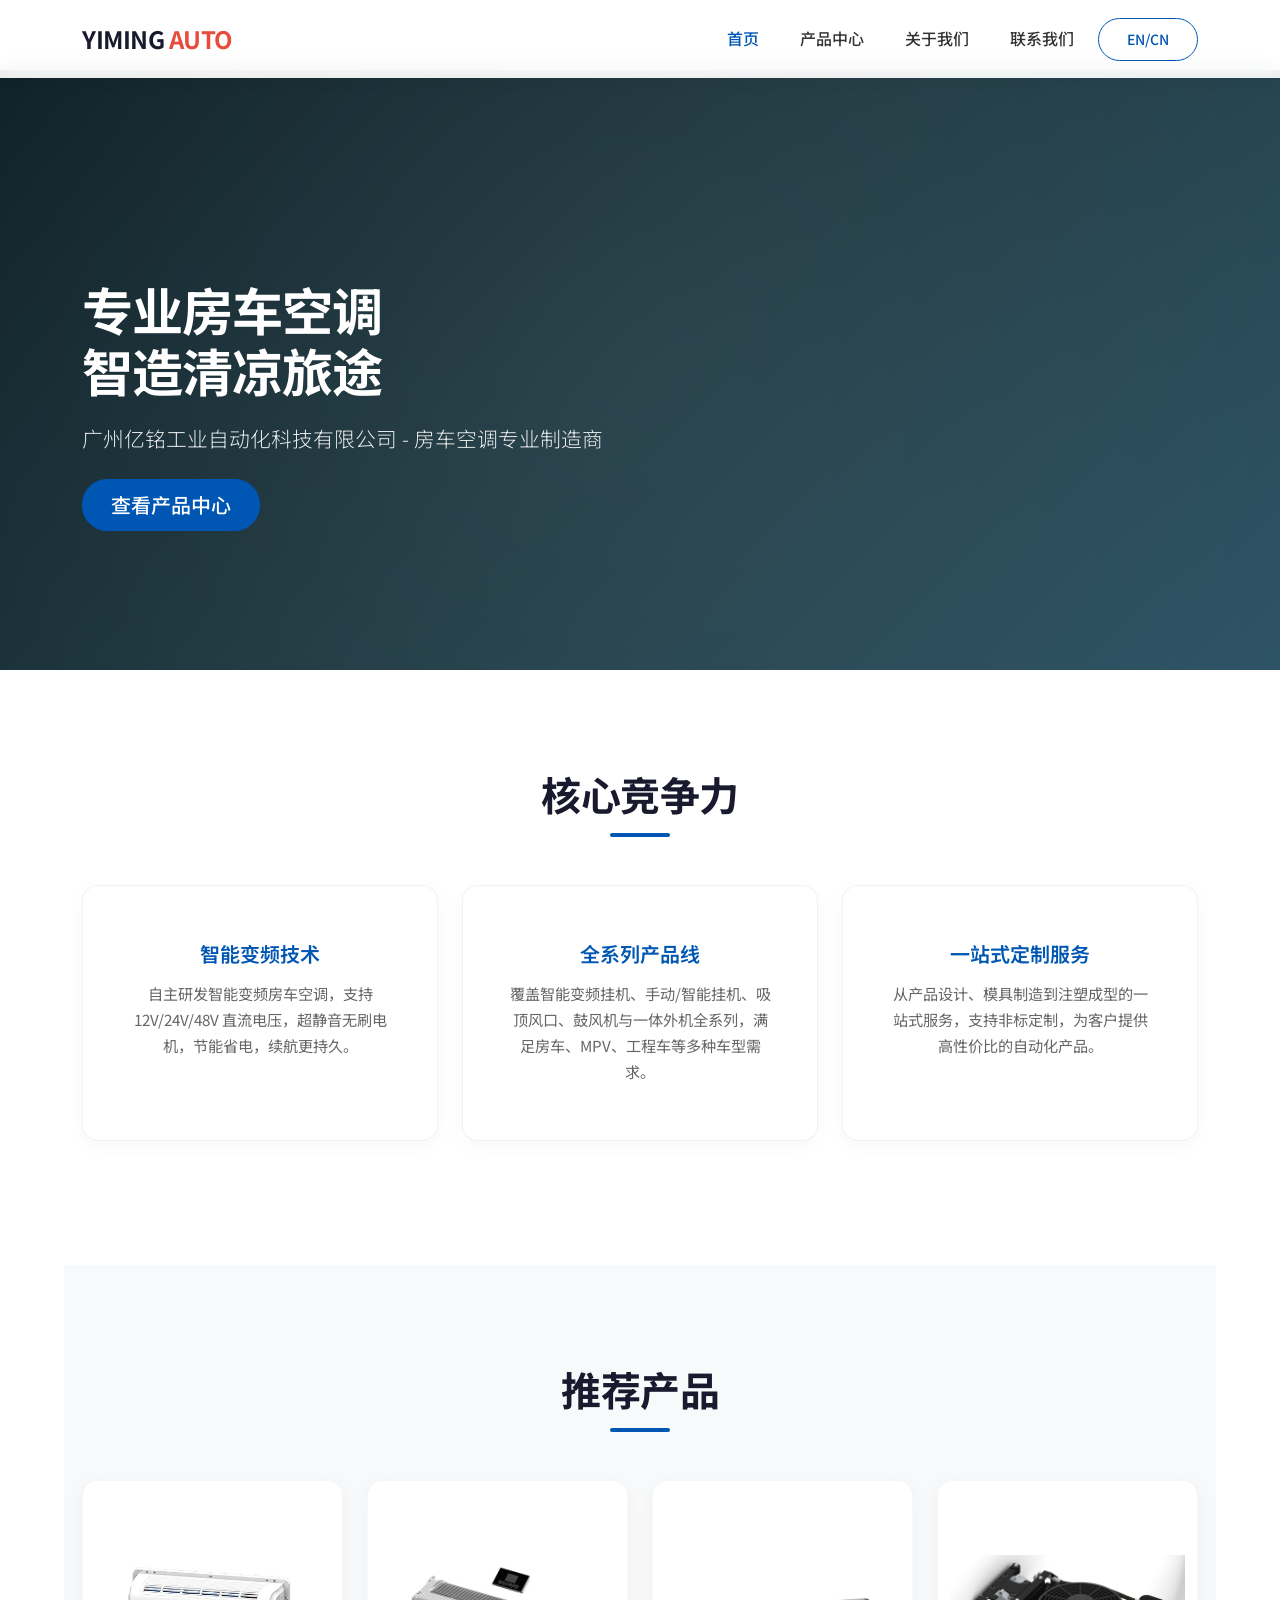
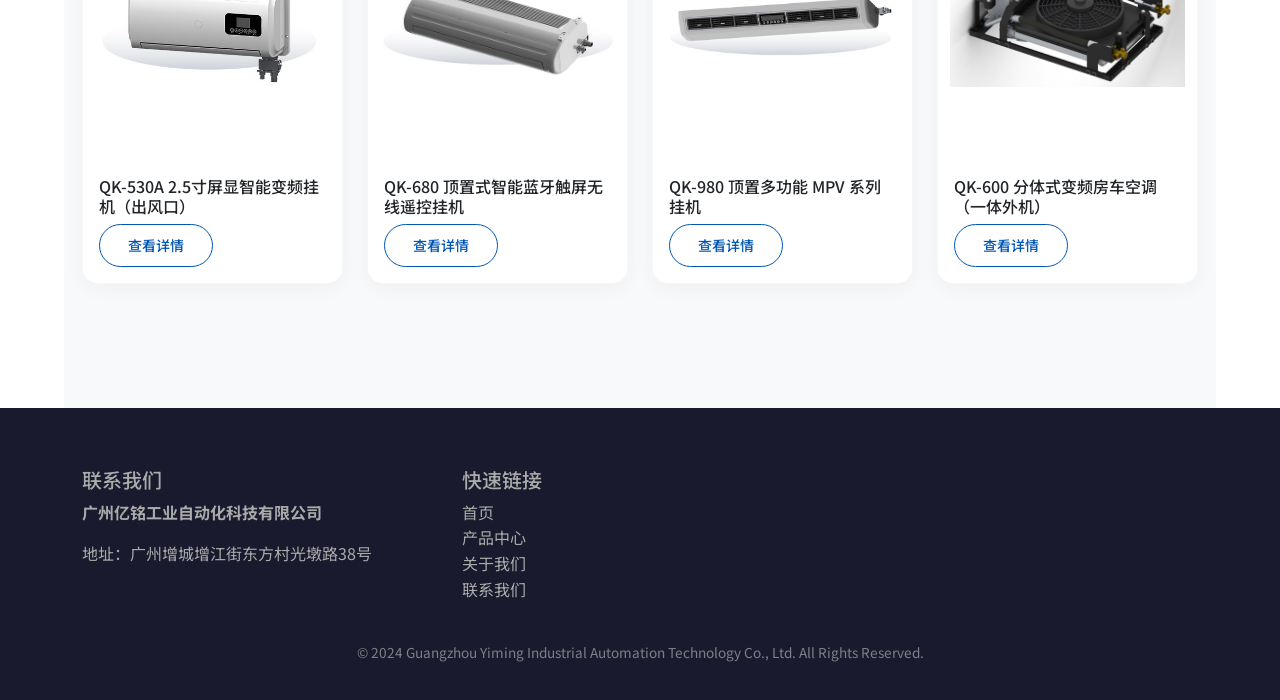
==== docs/index.html @ 4a15e211 "rename doces" ====
<!DOCTYPE html>
<html lang="zh-CN">
<head>
    <meta charset="UTF-8">
    <meta name="viewport" content="width=device-width, initial-scale=1.0">
    <title>广州亿铭工业自动化科技有限公司</title>
    <link href="https://cdn.jsdelivr.net/npm/bootstrap@5.3.0/dist/css/bootstrap.min.css" rel="stylesheet">
    <link rel="stylesheet" href="css/style.css">
</head>
<body>
    <nav class="navbar navbar-expand-lg fixed-top">
        <div class="container">
            <a class="navbar-brand" href="index.html">YIMING <span style="color:#e74c3c">AUTO</span></a>
            <button class="navbar-toggler" type="button" data-bs-toggle="collapse" data-bs-target="#navMenu"><span class="navbar-toggler-icon" style="filter: invert(1);"></span></button>
            <div class="collapse navbar-collapse justify-content-end" id="navMenu">
                <ul class="navbar-nav align-items-center">
                    <li class="nav-item"><a class="nav-link active" href="index.html" data-i18n="nav_home">首页</a></li>
                    <li class="nav-item"><a class="nav-link" href="products.html" data-i18n="nav_products">产品中心</a></li>
                    <li class="nav-item"><a class="nav-link" href="about.html" data-i18n="nav_about">关于我们</a></li>
                    <li class="nav-item"><a class="nav-link" href="contact.html" data-i18n="nav_contact">联系我们</a></li>
                    <li class="nav-item ms-3"><button class="btn btn-outline-danger btn-sm" onclick="switchLang()">EN/CN</button></li>
                </ul>
            </div>
        </div>
    </nav>

    <header class="hero-banner">
        <div class="container h-100">
            <div class="row h-100 align-items-center">
                <div class="col-lg-6 text-white">
                    <h1 class="display-4 fw-bold" data-i18n="hero_title">专注精密内孔加工<br>智造自动化未来</h1>
                    <p class="lead mb-4" data-i18n="hero_subtitle">广州亿铭工业自动化科技有限公司 - 专业自动化设备制造商</p>
                    <a href="products.html" class="btn btn-danger btn-lg" data-i18n="btn_view_products">查看产品中心</a>
                </div>
            </div>
        </div>
    </header>

    <section class="section-container">
        <div class="container">
            <h2 class="text-center mb-5" data-i18n="core_competence">核心竞争力</h2>
            <div class="row">
                <div class="col-md-4 mb-4">
                    <div class="card h-100 feature-card">
                        <div class="card-body text-center">
                            <h5 class="card-title" data-i18n="feature_1_title">全自动高效生产</h5>
                            <p class="card-text" data-i18n="feature_1_desc">自主研发全自动立式数控珩磨机，支持自动上下料，实现"一人多机"操作，有效解决招工难、用工贵的问题。</p>
                        </div>
                    </div>
                </div>
                <div class="col-md-4 mb-4">
                    <div class="card h-100 feature-card">
                        <div class="card-body text-center">
                            <h5 class="card-title" data-i18n="feature_2_title">高精度与稳定性</h5>
                            <p class="card-text" data-i18n="feature_2_desc">采用 HT-300 高强度床身与三菱控制系统，真圆度与直线度控制在 0.002mm 以内，确保加工品质。</p>
                        </div>
                    </div>
                </div>
                <div class="col-md-4 mb-4">
                    <div class="card h-100 feature-card">
                        <div class="card-body text-center">
                            <h5 class="card-title" data-i18n="feature_3_title">非标定制能力</h5>
                            <p class="card-text" data-i18n="feature_3_desc">提供从机床、珩磨刀具到浮动工装的一站式定制服务，满足医疗、汽车、液压等多行业特殊需求。</p>
                        </div>
                    </div>
                </div>
            </div>
        </div>
    </section>

    <section class="section-container bg-light">
        <div class="container">
            <h2 class="text-center mb-5" data-i18n="recommend_products">推荐产品</h2>
            <div class="row" id="featured-products"></div>
        </div>
    </section>

    <footer>
        <div class="container">
            <div class="row">
                <div class="col-md-4 mb-4">
                    <h5 data-i18n="footer_contact_title">联系我们</h5>
                    <p><strong data-i18n="footer_company_name">广州亿铭工业自动化科技有限公司</strong></p>
                    <p data-i18n="footer_address">地址：广州增城增江街东方村光墩路38号</p>
                </div>
                <div class="col-md-4 mb-4">
                    <h5 data-i18n="footer_quick_links">快速链接</h5>
                    <ul class="list-unstyled">
                        <li><a href="index.html" data-i18n="nav_home">首页</a></li>
                        <li><a href="products.html" data-i18n="nav_products">产品中心</a></li>
                        <li><a href="about.html" data-i18n="nav_about">关于我们</a></li>
                        <li><a href="contact.html" data-i18n="nav_contact">联系我们</a></li>
                    </ul>
                </div>
            </div>
            <div class="copyright">
                <p>© 2024 Guangzhou Yiming Industrial Automation Technology Co., Ltd. All Rights Reserved.</p>
            </div>
        </div>
    </footer>
    <script src="https://cdn.jsdelivr.net/npm/bootstrap@5.3.0/dist/js/bootstrap.bundle.min.js"></script>
    <script src="js/main.js"></script>
    <script src="js/products-data.js"></script>
    <script src="js/products-page.js"></script>
</body>
</html>
---- docs/css/style.css ----
/* =========================================
   0. 引入阿里巴巴普惠体 / 思源黑体 (免费可商用)
   ========================================= */
@import url('https://fonts.googleapis.com/css2?family=Noto+Sans+SC:wght@300;400;500;700&display=swap');

/* =========================================
   1. 基础样式重置
   ========================================= */
* {
    margin: 0;
    padding: 0;
    box-sizing: border-box;
}

body {
    font-family: "Alibaba PuHuiTi", "Noto Sans SC", "Microsoft YaHei", "Helvetica Neue", Helvetica, Arial, sans-serif;
    line-height: 1.6;
    color: #333;
    background-color: #fff;
    padding-top: 70px;
    -webkit-font-smoothing: antialiased;
    -moz-osx-font-smoothing: grayscale;
}

a {
    text-decoration: none;
    color: inherit;
    transition: color 0.3s;
}

ul {
    list-style: none;
}

/* =========================================
   2. 现代毛玻璃导航栏
   ========================================= */
.navbar {
    position: fixed;
    top: 0;
    width: 100%;
    background: rgba(255, 255, 255, 0.9);
    backdrop-filter: blur(10px);
    padding: 15px 0;
    z-index: 1000;
    box-shadow: 0 2px 15px rgba(0,0,0,0.05);
    transition: background 0.3s;
}

.navbar-brand {
    font-size: 1.5em;
    font-weight: 700;
    color: #1a1a2e !important;
    letter-spacing: -0.5px;
}

.nav-link {
    color: #333 !important;
    margin-left: 25px;
    font-weight: 500;
    transition: all 0.3s;
}

.nav-link:hover,
.nav-link.active {
    color: #0056b3 !important; /* 工业蓝 */
}

/* =========================================
   3. 首页 Hero 区域 (工业科技风)
   ========================================= */
.hero-banner {
    background: linear-gradient(135deg, #0f2027 0%, #203a43 50%, #2c5364 100%);
    color: #fff;
    min-height: 600px;
    display: flex;
    align-items: center;
    position: relative;
    overflow: hidden;
    padding-top: 70px;
}

/* 背景光晕动画 */
.hero-banner::before {
    content: '';
    position: absolute;
    top: -50%;
    left: -50%;
    width: 200%;
    height: 200%;
    background: radial-gradient(circle, rgba(255,255,255,0.05) 0%, rgba(255,255,255,0) 60%);
    animation: pulse 10s ease-in-out infinite;
    pointer-events: none; /* 关键：光晕层不拦截点击，否则会挡住 Hero 区域内的按钮 */
}

/* Hero 区内容整体置于光晕层之上，保证按钮可点击 */
.hero-banner .container {
    position: relative;
    z-index: 1;
}

@keyframes pulse {
    0%, 100% { transform: scale(1); opacity: 0.5; }
    50% { transform: scale(1.1); opacity: 0.8; }
}

.hero-banner h1 {
    font-size: 3.2em;
    margin-bottom: 20px;
    color: #fff;
    font-weight: 700;
    position: relative;
    z-index: 1;
    letter-spacing: -1px;
}

.hero-banner p {
    font-size: 1.3em;
    margin-bottom: 30px;
    opacity: 0.9;
    position: relative;
    z-index: 1;
    font-weight: 300;
}

/* =========================================
   4. 通用容器与排版
   ========================================= */
.section-container {
    width: 90%;
    max-width: 1200px;
    margin: 0 auto;
    padding: 100px 0;
}

h2 {
    text-align: center;
    font-size: 2.5em;
    margin-bottom: 60px;
    position: relative;
    color: #1a1a2e;
    font-weight: 700;
    letter-spacing: -0.5px;
}

h2::after {
    content: '';
    display: block;
    width: 60px;
    height: 4px;
    background: #0056b3;
    margin: 15px auto 0;
    border-radius: 2px;
}

/* =========================================
   5. 核心竞争力板块
   ========================================= */
.feature-card {
    transition: all 0.3s ease;
    border: 1px solid rgba(0,0,0,0.05);
    border-radius: 16px;
    padding: 40px 30px;
    text-align: center;
    height: 100%;
    background: #fff;
    box-shadow: 0 5px 20px rgba(0,0,0,0.03);
}

.feature-card:hover {
    box-shadow: 0 15px 35px rgba(0,0,0,0.08);
    transform: translateY(-8px);
}

.feature-card h5 {
    color: #0056b3;
    margin-bottom: 15px;
    font-size: 1.25em;
    font-weight: 600;
}

.feature-card p {
    color: #666;
    font-size: 0.95em;
    line-height: 1.7;
}

/* =========================================
   6. 产品板块 (现代网格卡片)
   ========================================= */
.product-grid {
    display: grid;
    grid-template-columns: repeat(auto-fit, minmax(320px, 1fr));
    gap: 30px;
}

.product-card {
    background: #fff;
    border-radius: 16px;
    overflow: hidden;
    box-shadow: 0 5px 20px rgba(0,0,0,0.04);
    transition: all 0.3s ease;
    display: flex;
    flex-direction: column;
    height: 100%;
    border: 1px solid rgba(0,0,0,0.03);
}

.product-card:hover {
    transform: translateY(-8px);
    box-shadow: 0 20px 40px rgba(0,0,0,0.1);
}

/* 统一产品图片比例 */
.product-img, .card-img-top {
    width: 100%;
    height: 280px;
    object-fit: contain;
    object-position: center;
    background-color: #fff;
    padding: 12px;
    transition: transform 0.5s ease;
}

.product-card:hover .product-img {
    transform: scale(1.05);
}

.product-info {
    padding: 25px;
    flex-grow: 1;
    display: flex;
    flex-direction: column;
}

.product-info h4 {
    margin-bottom: 12px;
    font-size: 1.2em;
    color: #1a1a2e;
    font-weight: 600;
}

.product-info p {
    font-size: 0.95em;
    color: #666;
    margin-bottom: 20px;
    flex-grow: 1;
    line-height: 1.6;
}

.card-footer {
    background: #fff;
    border-top: 1px solid #f0f0f0;
    padding: 15px 25px 25px;
    text-align: center;
}

/* 详情页大图 */
#product-image {
    width: 100%;
    max-height: 600px;
    object-fit: contain;
    background-color: #fff;
    border-radius: 16px;
    box-shadow: 0 10px 30px rgba(0,0,0,0.08);
}

/* =========================================
   7. 页面通用标题头
   ========================================= */
.page-header {
    background: linear-gradient(135deg, #0f2027 0%, #203a43 50%, #2c5364 100%);
    color: #fff;
    padding: 100px 0 60px;
    text-align: center;
    margin-bottom: 40px;
}

.page-header h1 {
    font-size: 2.8em;
    margin: 0;
    font-weight: 700;
}

.page-header p {
    font-size: 1.1em;
    opacity: 0.8;
    margin-top: 10px;
}

/* =========================================
   8. 关于我们
   ========================================= */
.about-content {
    display: flex;
    flex-wrap: wrap;
    gap: 60px;
    align-items: center;
}

.about-text {
    flex: 1;
    min-width: 300px;
}

.about-text p {
    margin-bottom: 18px;
    text-align: justify;
    color: #555;
    line-height: 1.8;
}

.about-image {
    flex: 1;
    min-width: 300px;
}

.about-image img {
    width: 100%;
    border-radius: 16px;
    box-shadow: 0 20px 50px rgba(0,0,0,0.1);
    transition: transform 0.3s;
}

.about-image img:hover {
    transform: scale(1.02);
}

/* =========================================
   9. 联系我们
   ========================================= */
.contact-info {
    background: #fff;
    border-radius: 16px;
    box-shadow: 0 5px 20px rgba(0,0,0,0.04);
    border: 1px solid rgba(0,0,0,0.03);
}

.contact-info ul li {
    border-bottom: 1px dashed #eee;
    padding-bottom: 12px;
    margin-bottom: 12px;
    color: #555;
}

.contact-info ul li:last-child {
    border-bottom: none;
}

/* =========================================
   10. 现代页脚
   ========================================= */
footer {
    background: #1a1a2e;
    color: #aaa;
    padding: 60px 0 20px;
}

.footer-content {
    display: flex;
    flex-wrap: wrap;
    justify-content: space-between;
    gap: 40px;
    border-bottom: 1px solid rgba(255,255,255,0.1);
    padding-bottom: 40px;
    margin-bottom: 20px;
}

.footer-col h4 {
    color: #fff;
    margin-bottom: 20px;
    font-size: 1.2em;
    font-weight: 600;
}

.footer-col ul li {
    margin-bottom: 12px;
}

.footer-col ul li a:hover {
    color: #fff;
}

.copyright {
    text-align: center;
    font-size: 0.85em;
    opacity: 0.7;
}

/* =========================================
   11. 按钮样式统一
   ========================================= */
.btn-danger, .btn-outline-danger {
    border-radius: 25px;
    padding: 10px 28px;
    font-weight: 500;
    transition: all 0.3s ease;
}

.btn-danger {
    background: #0056b3;
    border-color: #0056b3;
}

.btn-danger:hover {
    background: #004494;
    border-color: #004494;
    transform: translateY(-2px);
    box-shadow: 0 5px 15px rgba(0,86,179,0.3);
}

.btn-outline-danger {
    color: #0056b3;
    border-color: #0056b3;
}

.btn-outline-danger:hover {
    background: #0056b3;
    border-color: #0056b3;
    color: #fff;
}

/* =========================================
   12. 产品中心：分类筛选与系列标题
   ========================================= */
.product-filter {
    display: flex;
    flex-wrap: wrap;
    justify-content: center;
    gap: 12px;
}

.filter-btn {
    border: 1px solid #0056b3;
    color: #0056b3;
    background: #fff;
    border-radius: 25px;
    padding: 8px 24px;
    font-size: 0.95em;
    font-weight: 500;
    transition: all 0.3s ease;
    cursor: pointer;
}

.filter-btn:hover {
    background: rgba(0, 86, 179, 0.08);
}

.filter-btn.active {
    background: #0056b3;
    color: #fff;
    box-shadow: 0 5px 15px rgba(0, 86, 179, 0.25);
}

.series-title {
    border-left: 5px solid #0056b3;
    padding-left: 15px;
    color: #1a1a2e;
    font-weight: 600;
}

.product-img-link {
    display: block;
    overflow: hidden;
}

/* 详情页标题（覆盖通用 h2 居中样式） */
.detail-title {
    text-align: left;
    font-size: 1.8em;
    margin-bottom: 20px;
}

.detail-title::after {
    display: none;
}

/* 详情页搭配外机卡片图片比例 */
#product-detail-box .product-img {
    height: 220px;
    object-fit: contain;
    padding: 10px;
}
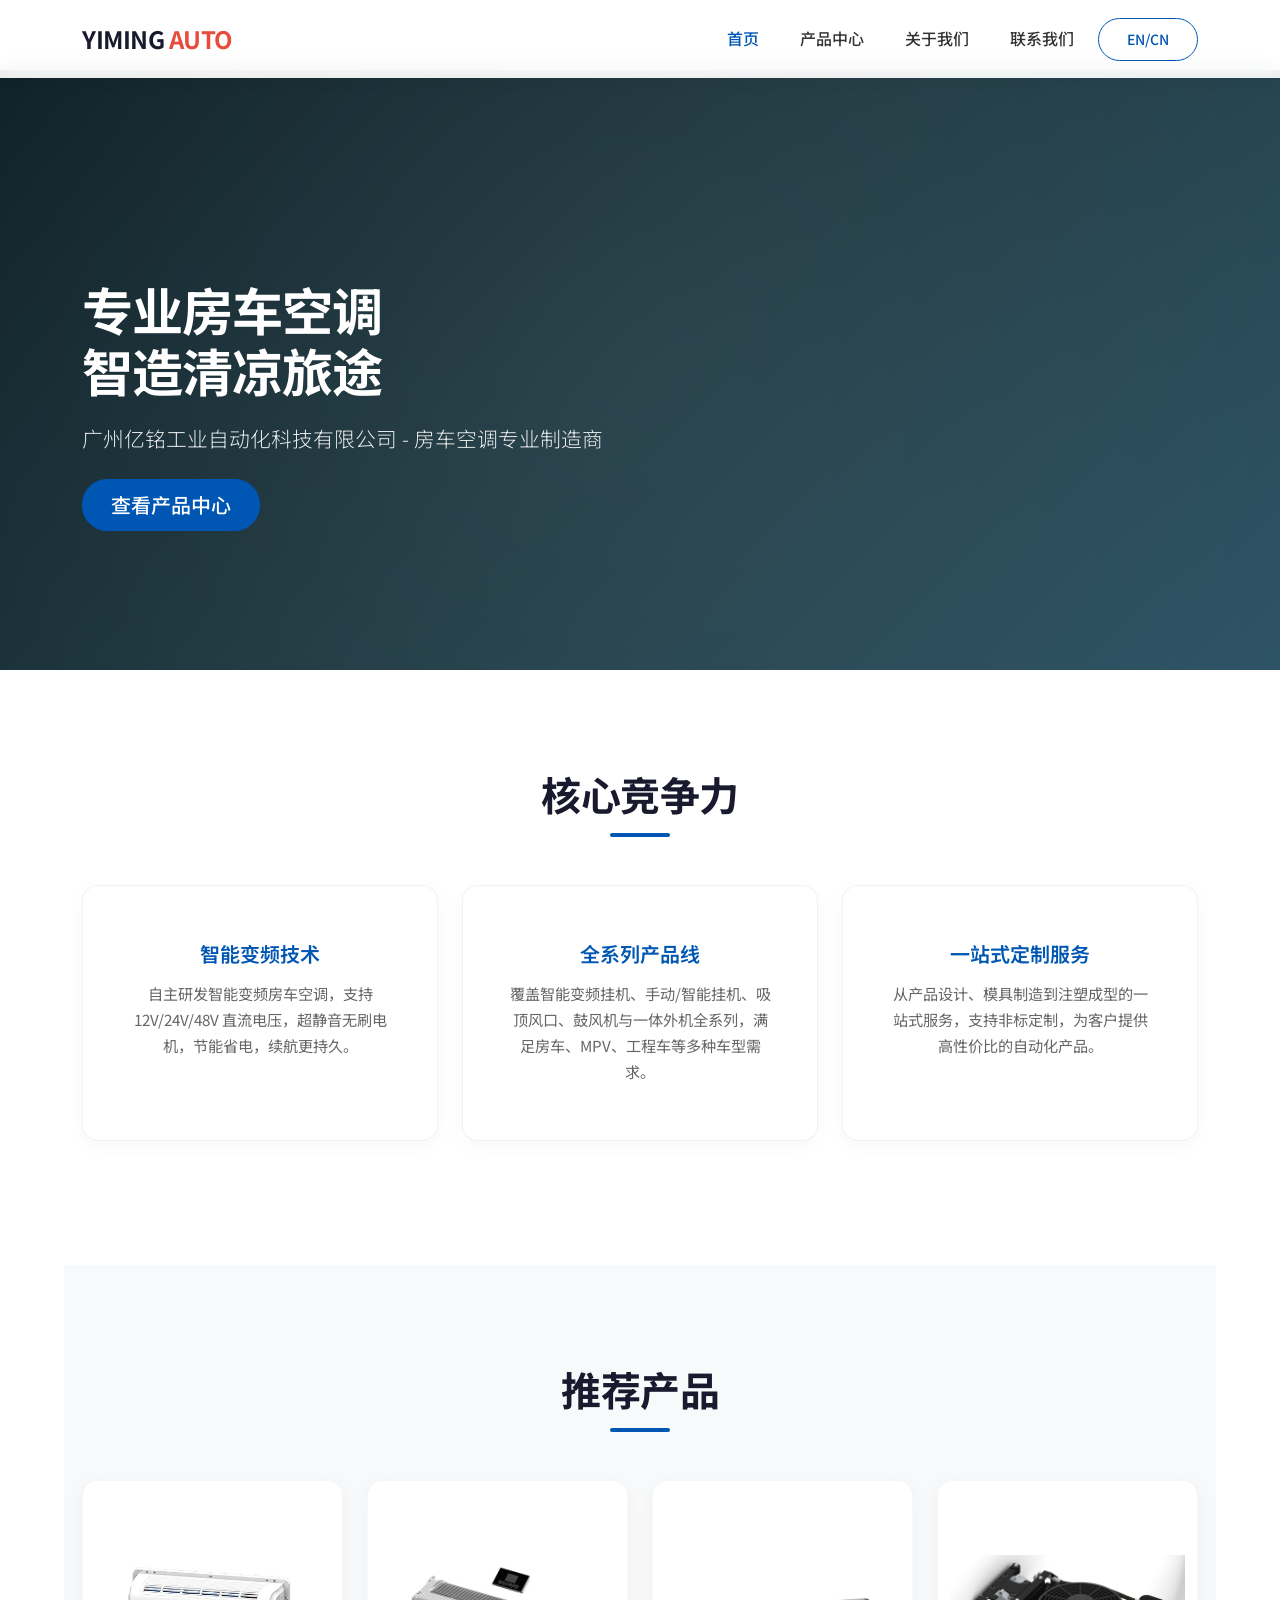
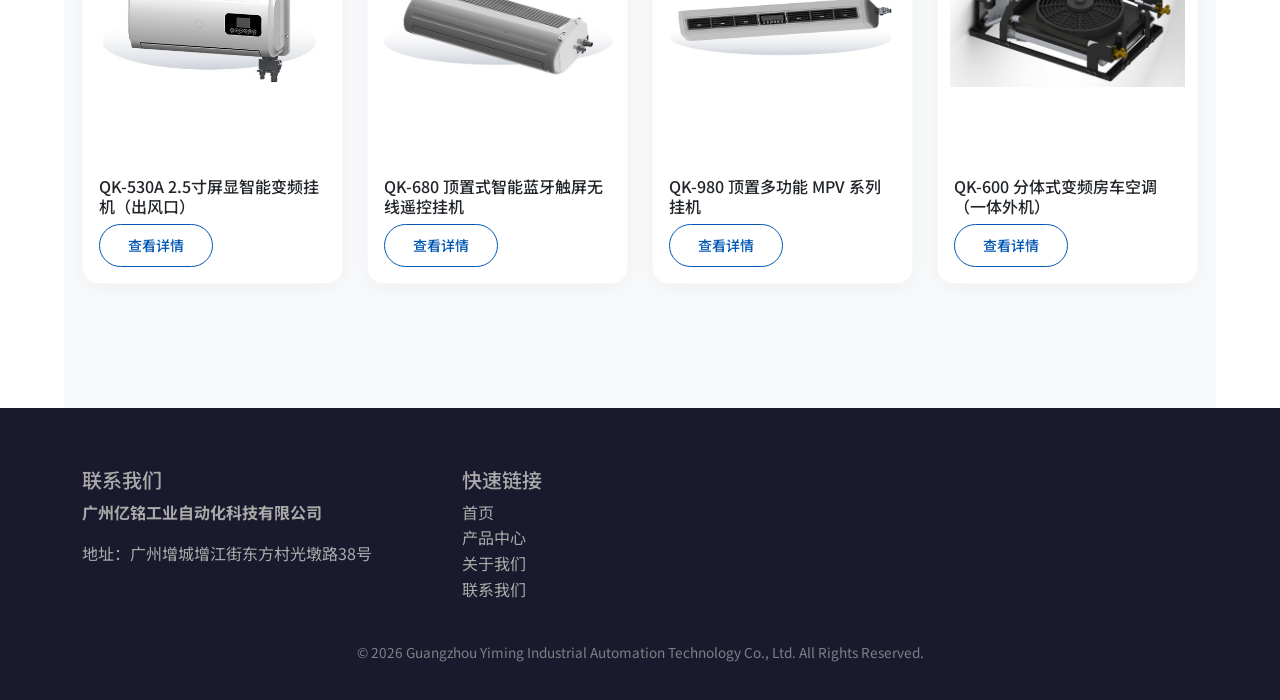
==== commit c3710d72: "调整接收邮件方式staticform，变更@为2026" ====
--- a/docs/index.html
+++ b/docs/index.html
@@ -94,7 +94,7 @@
                 </div>
             </div>
             <div class="copyright">
-                <p>© 2024 Guangzhou Yiming Industrial Automation Technology Co., Ltd. All Rights Reserved.</p>
+                <p>© 2026 Guangzhou Yiming Industrial Automation Technology Co., Ltd. All Rights Reserved.</p>
             </div>
         </div>
     </footer>
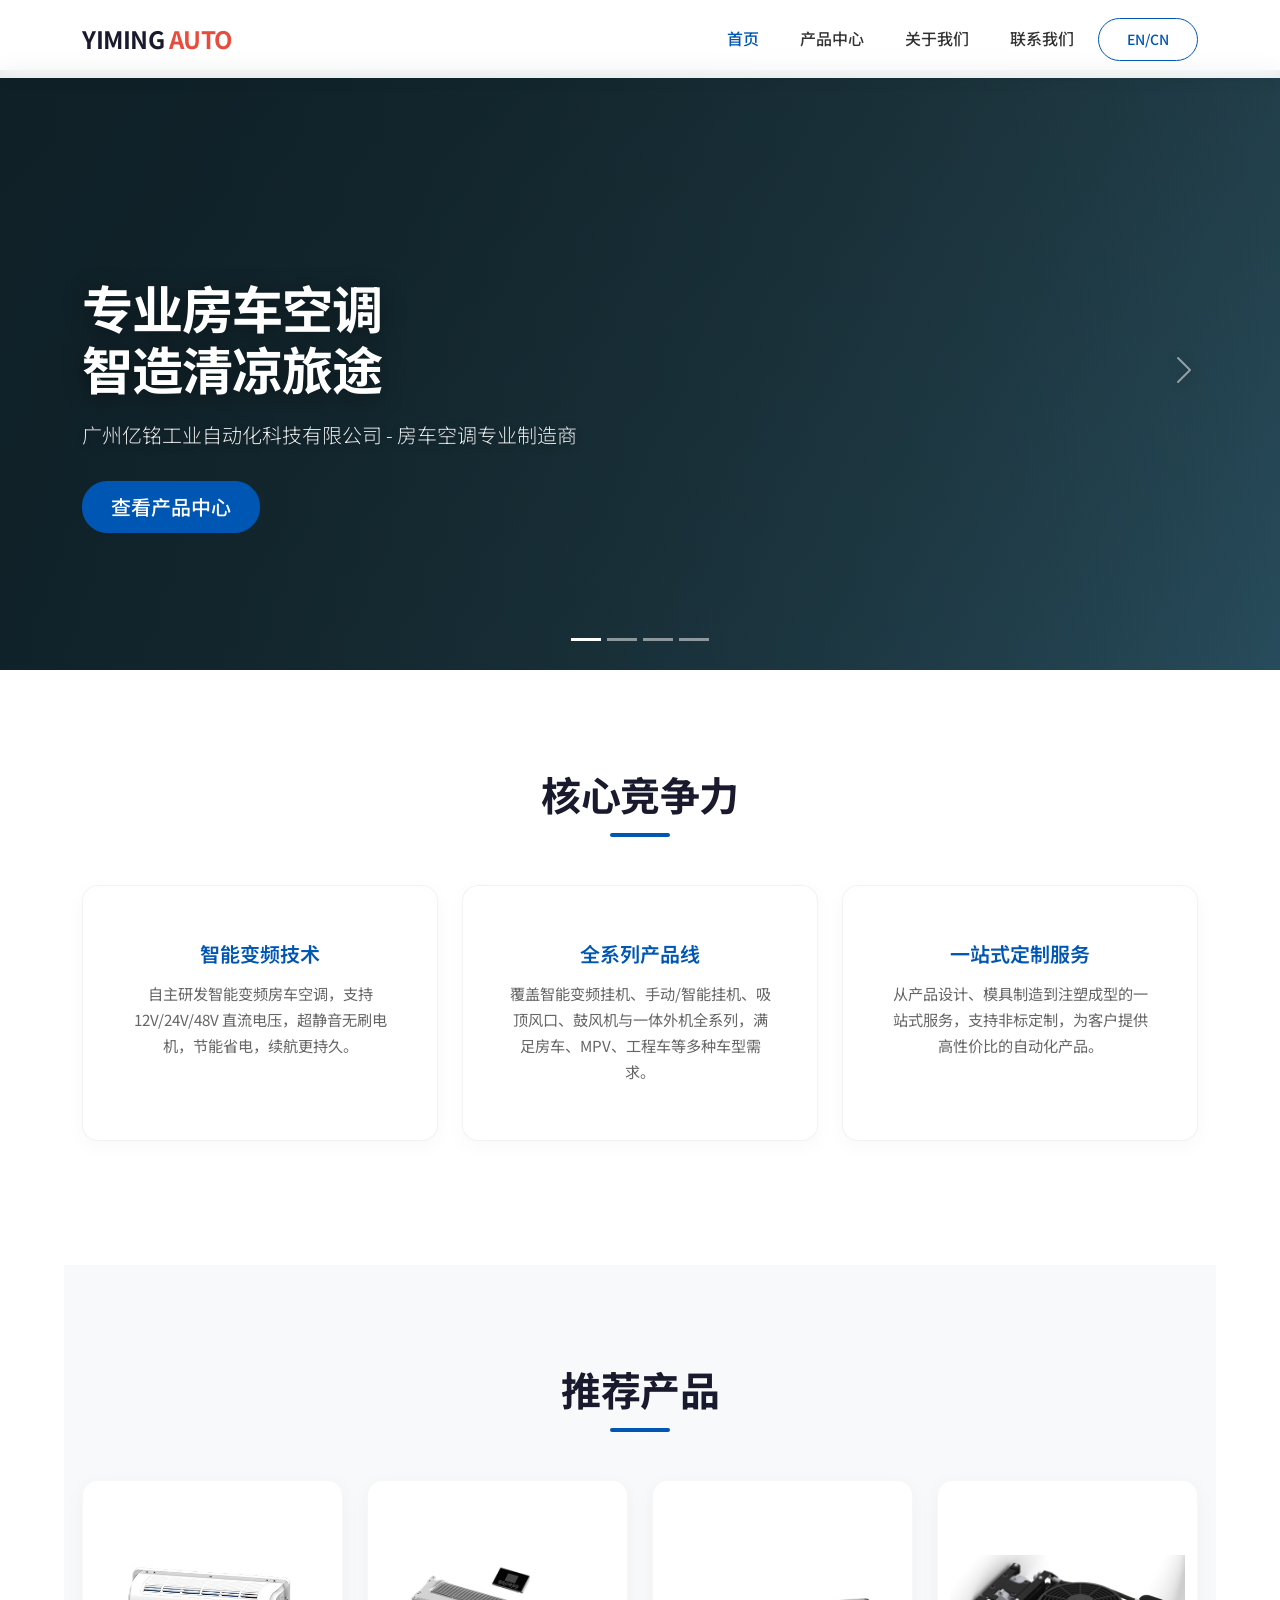
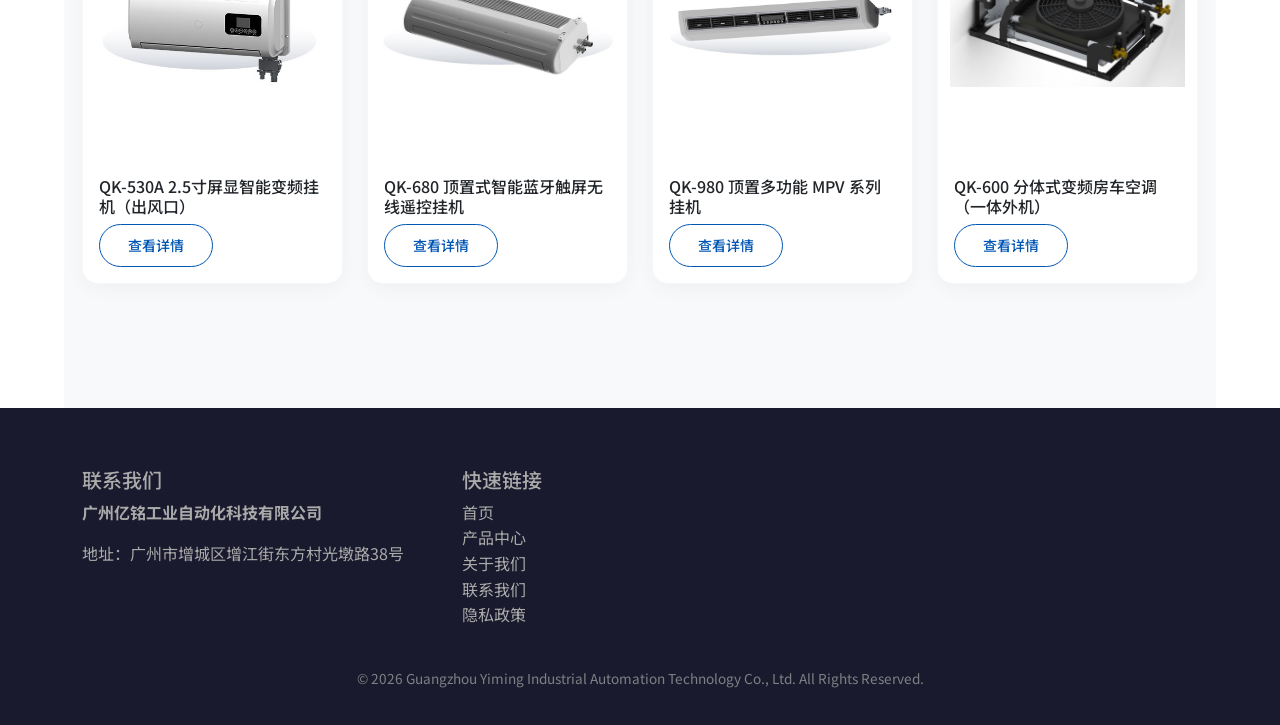
==== commit 9b3db9e3: "增加产品说明书，隐私说明，轮播图" ====
--- a/docs/index.html
+++ b/docs/index.html
@@ -24,17 +24,8 @@
         </div>
     </nav>
 
-    <header class="hero-banner">
-        <div class="container h-100">
-            <div class="row h-100 align-items-center">
-                <div class="col-lg-6 text-white">
-                    <h1 class="display-4 fw-bold" data-i18n="hero_title">专注精密内孔加工<br>智造自动化未来</h1>
-                    <p class="lead mb-4" data-i18n="hero_subtitle">广州亿铭工业自动化科技有限公司 - 专业自动化设备制造商</p>
-                    <a href="products.html" class="btn btn-danger btn-lg" data-i18n="btn_view_products">查看产品中心</a>
-                </div>
-            </div>
-        </div>
-    </header>
+    <!-- 首页轮播图：图片与文案均在 js/home-slides.js 中配置，数量可任意增减 -->
+    <header id="home-carousel-box"></header>
 
     <section class="section-container">
         <div class="container">
@@ -90,6 +81,7 @@
                         <li><a href="products.html" data-i18n="nav_products">产品中心</a></li>
                         <li><a href="about.html" data-i18n="nav_about">关于我们</a></li>
                         <li><a href="contact.html" data-i18n="nav_contact">联系我们</a></li>
+                        <li><a href="private.html" data-i18n="nav_privacy">隐私政策</a></li>
                     </ul>
                 </div>
             </div>
@@ -100,6 +92,7 @@
     </footer>
     <script src="https://cdn.jsdelivr.net/npm/bootstrap@5.3.0/dist/js/bootstrap.bundle.min.js"></script>
     <script src="js/main.js"></script>
+    <script src="js/home-slides.js"></script>
     <script src="js/products-data.js"></script>
     <script src="js/products-page.js"></script>
 </body>
--- a/docs/css/style.css
+++ b/docs/css/style.css
@@ -480,4 +480,162 @@
     height: 220px;
     object-fit: contain;
     padding: 10px;
+}
+
+/* =========================================
+   13. 首页轮播图 (home-slides.js 渲染)
+   ========================================= */
+.hero-slide {
+    position: relative;
+    display: flex;
+    align-items: center;
+    width: 100%;
+    background-color: #0f2027;
+    padding-top: 70px;   /* 避让固定导航栏 */
+    overflow: hidden;
+}
+
+/* 左侧深色遮罩，保证文字可读 */
+.hero-slide::after {
+    content: '';
+    position: absolute;
+    inset: 0;
+    background: linear-gradient(90deg, rgba(15, 32, 39, 0.88) 0%, rgba(15, 32, 39, 0.55) 45%, rgba(15, 32, 39, 0.15) 100%);
+    pointer-events: none;
+}
+
+.hero-slide .container {
+    position: relative;
+    z-index: 2;
+}
+
+.hero-slide-title {
+    font-size: 3.2em;
+    font-weight: 700;
+    color: #fff;
+    margin-bottom: 20px;
+    letter-spacing: -1px;
+    line-height: 1.2;
+    text-shadow: 0 4px 24px rgba(0, 0, 0, 0.45);
+}
+
+.hero-slide-desc {
+    font-size: 1.25em;
+    font-weight: 300;
+    color: #fff;
+    opacity: 0.92;
+    margin-bottom: 30px;
+    text-shadow: 0 2px 12px rgba(0, 0, 0, 0.4);
+}
+
+.home-carousel .carousel-control-prev-icon,
+.home-carousel .carousel-control-next-icon {
+    filter: drop-shadow(0 2px 6px rgba(0, 0, 0, 0.5));
+}
+
+.home-carousel .carousel-indicators {
+    margin-bottom: 1.2rem;
+}
+
+@media (max-width: 991.98px) {
+    .hero-slide { min-height: 480px !important; }
+    .hero-slide-title { font-size: 2.2em; }
+    .hero-slide-desc { font-size: 1.05em; }
+}
+
+@media (max-width: 575.98px) {
+    .hero-slide { min-height: 420px !important; }
+    .hero-slide-title { font-size: 1.8em; }
+    .hero-slide-desc { font-size: 0.95em; }
+}
+
+/* =========================================
+   14. 产品说明书下载按钮
+   ========================================= */
+#product-manual-box {
+    display: inline-flex;
+    align-items: center;
+    flex-wrap: wrap;
+    gap: 8px;
+}
+
+.manual-btn {
+    border-radius: 25px;
+}
+
+.manual-icon {
+    margin-right: 6px;
+}
+
+.manual-size {
+    margin-left: 6px;
+    font-weight: 400;
+    opacity: 0.75;
+}
+
+/* =========================================
+   15. 隐私政策正文排版
+   ========================================= */
+.privacy-doc {
+    line-height: 1.9;
+    color: #444;
+}
+
+.privacy-meta {
+    color: #888;
+    font-size: 0.9em;
+    margin-bottom: 20px;
+}
+
+.privacy-intro {
+    background: #f7f9fc;
+    border-left: 4px solid #0056b3;
+    padding: 16px 20px;
+    border-radius: 8px;
+    text-align: justify;
+}
+
+.privacy-section {
+    margin-top: 38px;
+}
+
+.privacy-section-title {
+    font-size: 1.25em;
+    font-weight: 600;
+    color: #1a1a2e;
+    margin-bottom: 14px;
+    padding-left: 12px;
+    border-left: 4px solid #0056b3;
+}
+
+.privacy-doc p {
+    margin-bottom: 14px;
+    text-align: justify;
+}
+
+.privacy-list {
+    margin: 0 0 14px;
+    padding-left: 22px;
+}
+
+.privacy-list li {
+    list-style: disc;
+    margin-bottom: 8px;
+}
+
+.privacy-table th {
+    width: 32%;
+    background: #fafbfd;
+    font-weight: 600;
+    white-space: nowrap;
+}
+
+/* 页脚法律链接 */
+.copyright a {
+    color: #bbb;
+    text-decoration: underline;
+}
+
+.copyright a:hover {
+    color: #fff;
 }
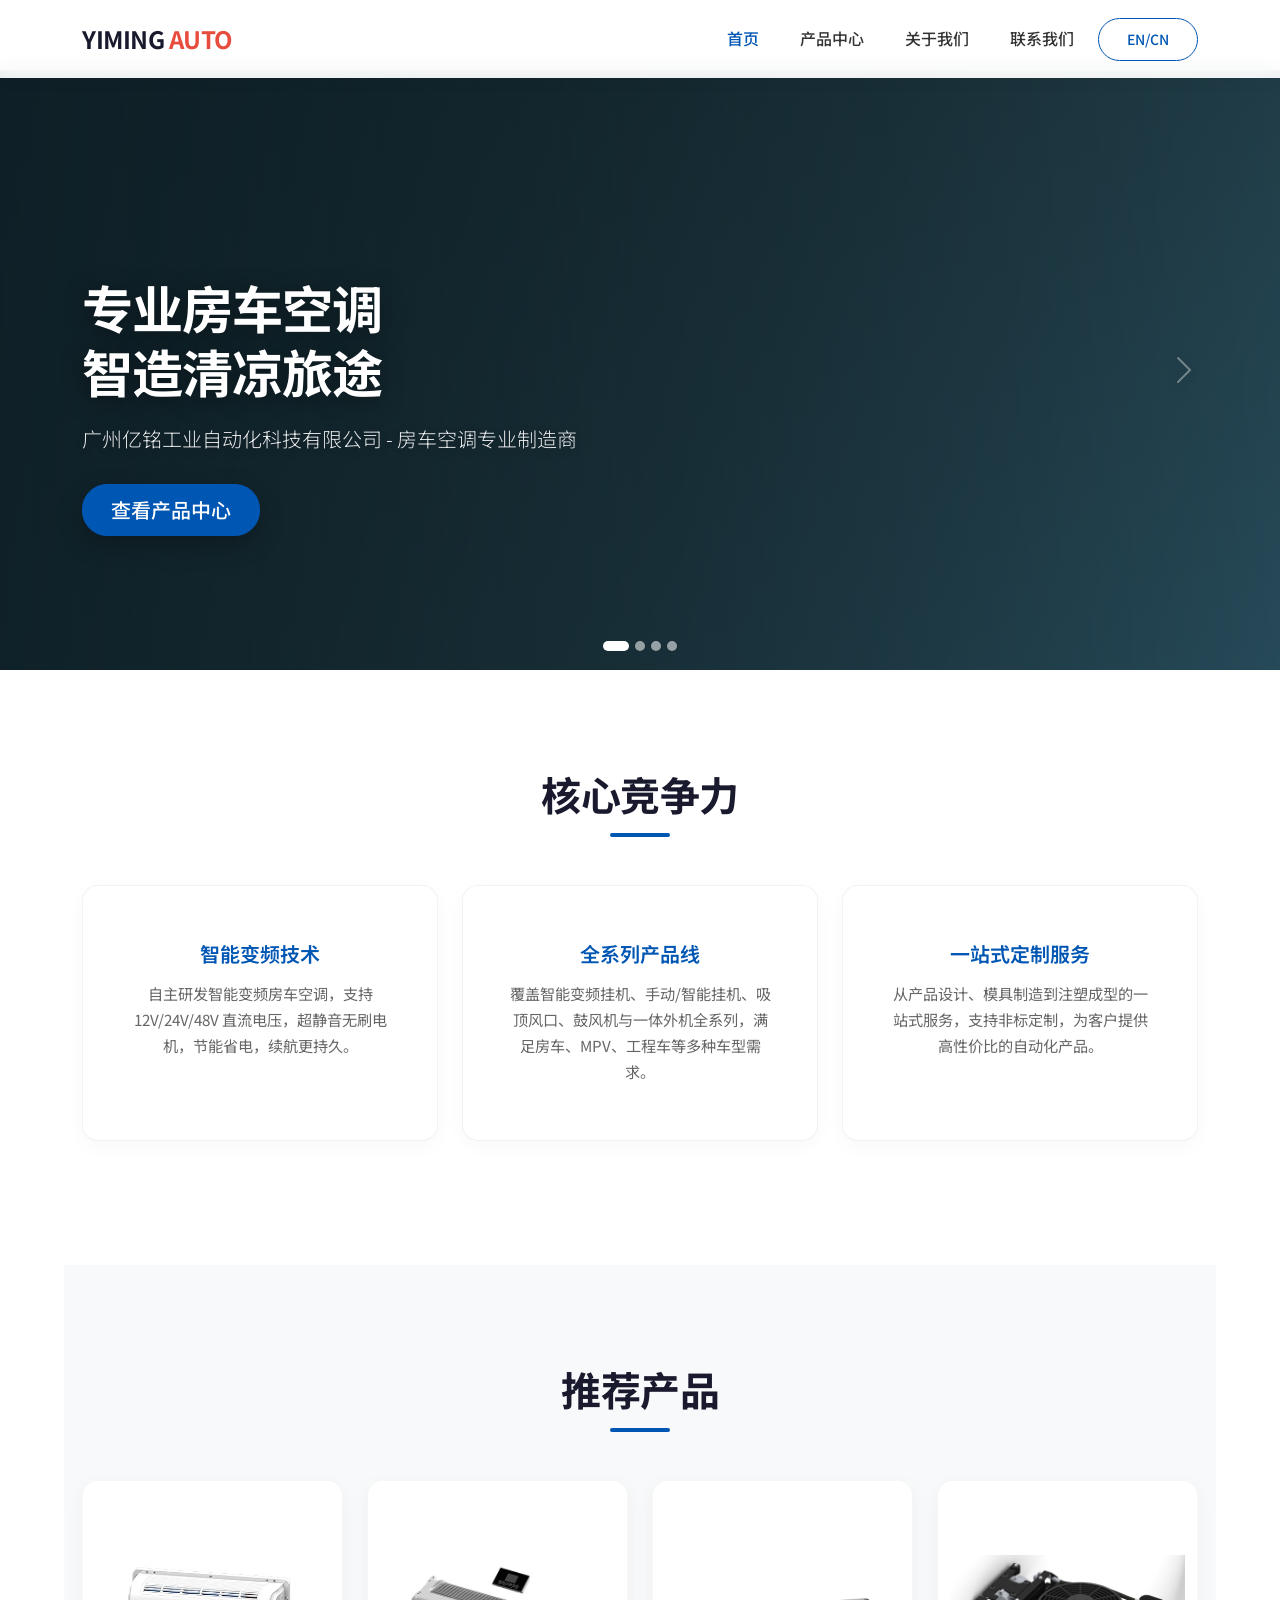
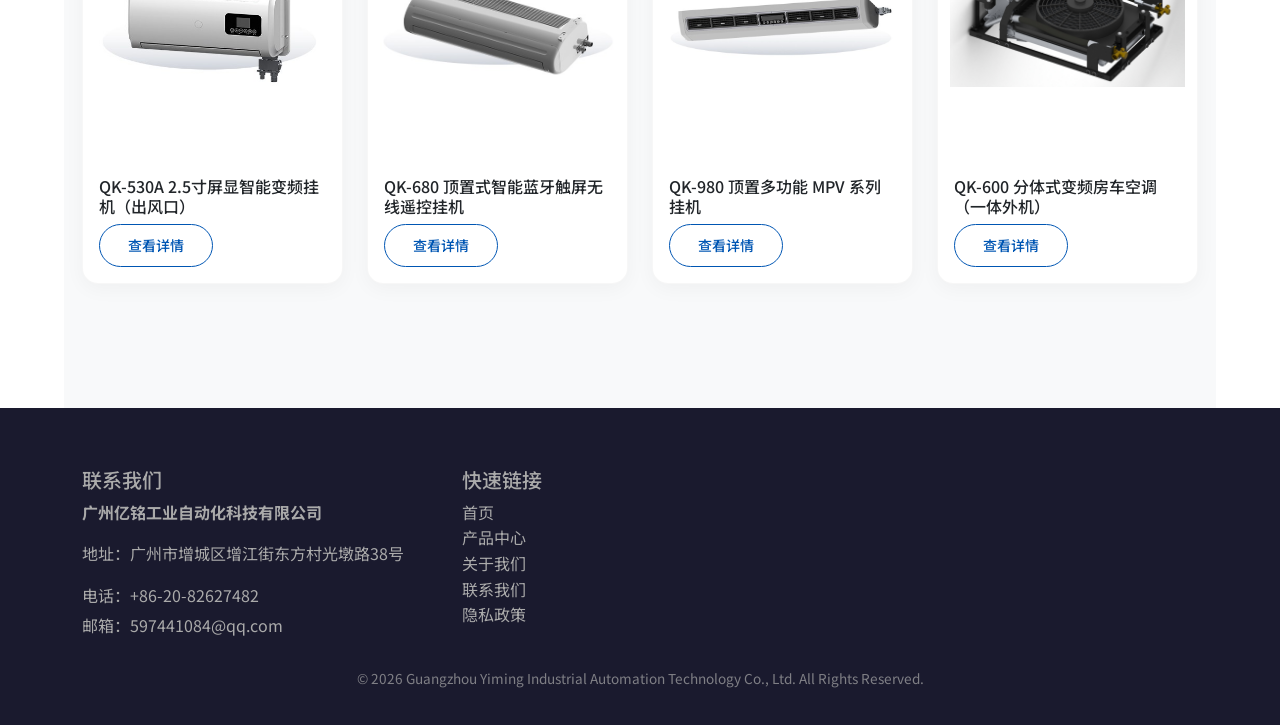
==== commit 6b993879: "移动端 H5 适配与站点稳健性优化 - 六个页面加 viewport-fit/format-detection/theme-color，字体与间距改用 clamp 平滑缩放 - 新增 js/devic" ====
--- a/docs/index.html
+++ b/docs/index.html
@@ -2,16 +2,18 @@
 <html lang="zh-CN">
 <head>
     <meta charset="UTF-8">
-    <meta name="viewport" content="width=device-width, initial-scale=1.0">
+    <meta name="viewport" content="width=device-width, initial-scale=1.0, viewport-fit=cover">
+    <meta name="format-detection" content="telephone=no">
+    <meta name="theme-color" content="#0f2027">
     <title>广州亿铭工业自动化科技有限公司</title>
-    <link href="https://cdn.jsdelivr.net/npm/bootstrap@5.3.0/dist/css/bootstrap.min.css" rel="stylesheet">
+    <link href="vendor/bootstrap.min.css" rel="stylesheet">
     <link rel="stylesheet" href="css/style.css">
 </head>
 <body>
     <nav class="navbar navbar-expand-lg fixed-top">
         <div class="container">
             <a class="navbar-brand" href="index.html">YIMING <span style="color:#e74c3c">AUTO</span></a>
-            <button class="navbar-toggler" type="button" data-bs-toggle="collapse" data-bs-target="#navMenu"><span class="navbar-toggler-icon" style="filter: invert(1);"></span></button>
+            <button class="navbar-toggler" type="button" data-bs-toggle="collapse" data-bs-target="#navMenu"><span class="navbar-toggler-icon"></span></button>
             <div class="collapse navbar-collapse justify-content-end" id="navMenu">
                 <ul class="navbar-nav align-items-center">
                     <li class="nav-item"><a class="nav-link active" href="index.html" data-i18n="nav_home">首页</a></li>
@@ -73,6 +75,8 @@
                     <h5 data-i18n="footer_contact_title">联系我们</h5>
                     <p><strong data-i18n="footer_company_name">广州亿铭工业自动化科技有限公司</strong></p>
                     <p data-i18n="footer_address">地址：广州增城增江街东方村光墩路38号</p>
+                    <p class="mb-1"><span data-i18n="contact_label_phone">电话：</span><a href="tel:+862082627482">+86-20-82627482</a></p>
+                    <p class="mb-0"><span data-i18n="contact_label_email">邮箱：</span><a href="mailto:597441084@qq.com">597441084@qq.com</a></p>
                 </div>
                 <div class="col-md-4 mb-4">
                     <h5 data-i18n="footer_quick_links">快速链接</h5>
@@ -90,8 +94,9 @@
             </div>
         </div>
     </footer>
-    <script src="https://cdn.jsdelivr.net/npm/bootstrap@5.3.0/dist/js/bootstrap.bundle.min.js"></script>
+    <script src="vendor/bootstrap.bundle.min.js"></script>
     <script src="js/main.js"></script>
+    <script src="js/device.js"></script>
     <script src="js/home-slides.js"></script>
     <script src="js/products-data.js"></script>
     <script src="js/products-page.js"></script>
--- a/docs/css/style.css
+++ b/docs/css/style.css
@@ -6,10 +6,27 @@
 /* =========================================
    1. 基础样式重置
    ========================================= */
+:root {
+    /* 导航栏高度：桌面 / 移动端各一套，供 body 与各屏头部区域统一避让 */
+    --nav-h: 70px;
+    --theme-blue: #0056b3;
+}
+
 * {
     margin: 0;
     padding: 0;
     box-sizing: border-box;
+}
+
+html {
+    -webkit-text-size-adjust: 100%;   /* 防止 iOS 横屏时自动放大字号 */
+    text-size-adjust: 100%;
+}
+
+/* 禁止横向滚动：任何元素超宽都不会把 H5 页面撑出横向滚动条 */
+html, body {
+    max-width: 100%;
+    overflow-x: hidden;
 }
 
 body {
@@ -17,9 +34,15 @@
     line-height: 1.6;
     color: #333;
     background-color: #fff;
-    padding-top: 70px;
+    padding-top: var(--nav-h);
     -webkit-font-smoothing: antialiased;
     -moz-osx-font-smoothing: grayscale;
+    -webkit-tap-highlight-color: transparent;   /* 去掉移动端点击蓝块 */
+}
+
+/* 图片默认自适应，避免撑破布局 */
+img {
+    max-width: 100%;
 }
 
 a {
@@ -38,20 +61,61 @@
 .navbar {
     position: fixed;
     top: 0;
+    left: 0;
+    right: 0;
     width: 100%;
-    background: rgba(255, 255, 255, 0.9);
+    background: rgba(255, 255, 255, 0.92);
     backdrop-filter: blur(10px);
+    -webkit-backdrop-filter: blur(10px);
     padding: 15px 0;
     z-index: 1000;
     box-shadow: 0 2px 15px rgba(0,0,0,0.05);
-    transition: background 0.3s;
-}
+    transition: background 0.3s, padding 0.3s;
+}
+
+/* iOS Safari / 微信内置浏览器：滚动时对 backdrop-filter 做实时模糊，合成开销极大，
+   会让导航栏与页面内容一起抖动、掉帧。移动端一律关闭，改用近乎实色的白底
+   （视觉几乎一样，但完全不抖）；桌面端保留毛玻璃效果。 */
+@media (max-width: 991.98px) {
+    .navbar {
+        -webkit-backdrop-filter: none;
+        backdrop-filter: none;
+        background: rgba(255, 255, 255, 0.98);
+        /* 提升为独立合成层，fixed 元素跟手更稳 */
+        -webkit-transform: translateZ(0);
+        transform: translateZ(0);
+        transition: none;
+    }
+}
+
+/* iPhone 刘海屏左右安全区 */
+@supports (padding: env(safe-area-inset-left)) {
+    .navbar {
+        padding-left: env(safe-area-inset-left);
+        padding-right: env(safe-area-inset-right);
+    }
+}
+
+/* 注：Bootstrap 已为 .navbar > .container 提供 flex 布局与两端对齐，
+   此处不覆盖，避免桌面端导航失去右对齐。 */
+
 
 .navbar-brand {
     font-size: 1.5em;
     font-weight: 700;
     color: #1a1a2e !important;
     letter-spacing: -0.5px;
+    white-space: nowrap;      /* 品牌名永远不换行，避免导航栏被挤歪 */
+}
+
+.navbar-toggler {
+    border: none;
+    padding: 4px 8px;
+}
+
+.navbar-toggler:focus {
+    box-shadow: none;
+    outline: none;
 }
 
 .nav-link {
@@ -130,13 +194,14 @@
     width: 90%;
     max-width: 1200px;
     margin: 0 auto;
-    padding: 100px 0;
+    /* 顶部下限 48→20：手机端紧贴页头，不再出现大段空白；桌面端 8vw 封顶不变 */
+    padding: clamp(20px, 8vw, 100px) 0;
 }
 
 h2 {
     text-align: center;
-    font-size: 2.5em;
-    margin-bottom: 60px;
+    font-size: clamp(1.6rem, 5.2vw, 2.5em);
+    margin-bottom: clamp(30px, 5vw, 60px);
     position: relative;
     color: #1a1a2e;
     font-weight: 700;
@@ -190,8 +255,9 @@
    ========================================= */
 .product-grid {
     display: grid;
-    grid-template-columns: repeat(auto-fit, minmax(320px, 1fr));
-    gap: 30px;
+    /* min(100%, 280px)：窄屏自动收敛为单列，绝不溢出 */
+    grid-template-columns: repeat(auto-fit, minmax(min(100%, 280px), 1fr));
+    gap: clamp(16px, 2.5vw, 30px);
 }
 
 .product-card {
@@ -211,7 +277,7 @@
     box-shadow: 0 20px 40px rgba(0,0,0,0.1);
 }
 
-/* 统一产品图片比例 */
+/* 统一产品图片比例（移动端由下方媒体查询压缩高度） */
 .product-img, .card-img-top {
     width: 100%;
     height: 280px;
@@ -248,16 +314,107 @@
     line-height: 1.6;
 }
 
+/* 按钮始终贴底，卡片等高时观感整齐 */
 .card-footer {
     background: #fff;
     border-top: 1px solid #f0f0f0;
     padding: 15px 25px 25px;
     text-align: center;
-}
-
-/* 详情页大图 */
+    margin-top: auto;
+}
+
+/* ---------- 按设备形态渲染的产品网格 ----------
+   data-device 由 js/device.js 识别后写入，
+   手机：两列紧凑卡；平板：中等网格；桌面：自适应大卡。
+------------------------------------------------ */
+.product-grid[data-device="mobile"] {
+    grid-template-columns: repeat(2, minmax(0, 1fr));
+    gap: 10px;
+}
+
+.product-grid[data-device="tablet"] {
+    grid-template-columns: repeat(auto-fit, minmax(min(100%, 240px), 1fr));
+    gap: 18px;
+}
+
+.product-grid[data-device="desktop"] {
+    grid-template-columns: repeat(auto-fit, minmax(min(100%, 280px), 1fr));
+    gap: clamp(16px, 2.5vw, 30px);
+}
+
+/* 手机端紧凑卡片 */
+.product-card--compact {
+    border-radius: 12px;
+}
+
+.product-card--compact .product-img {
+    height: auto;
+    aspect-ratio: 4 / 3;
+    padding: 6px;
+    background: #fff;
+}
+
+.product-card--compact .product-info {
+    padding: 10px;
+}
+
+.product-card--compact .product-info h4 {
+    font-size: 0.9em;
+    line-height: 1.4;
+    margin-bottom: 8px;
+    /* 标题最多两行，保证同排卡片高度一致 */
+    display: -webkit-box;
+    -webkit-line-clamp: 2;
+    -webkit-box-orient: vertical;
+    overflow: hidden;
+}
+
+.product-card--compact .product-info p {
+    font-size: 0.78em;
+    line-height: 1.5;
+    margin-bottom: 8px;
+    display: -webkit-box;
+    -webkit-line-clamp: 2;
+    -webkit-box-orient: vertical;
+    overflow: hidden;
+}
+
+.product-card--compact .card-footer {
+    padding: 8px 10px 10px;
+}
+
+.product-card--compact .card-footer .btn {
+    padding: 6px 14px;
+    font-size: 0.82em;
+    min-height: 34px;
+    line-height: 1.4;
+}
+
+body[data-device="mobile"] .series-title {
+    font-size: 1.05em;
+    margin-top: 22px !important;
+    margin-bottom: 14px !important;
+}
+
+body[data-device="mobile"] .product-filter {
+    margin-bottom: 18px !important;
+}
+
+/* JS 尚未执行时的 CSS 兜底：窄屏同样按两列渲染，避免首屏闪烁 */
+@media (max-width: 575.98px) {
+    .product-grid:not([data-device="desktop"]) {
+        grid-template-columns: repeat(2, minmax(0, 1fr));
+        gap: 10px;
+    }
+}
+
+/* 详情页大图：加载前就按宽高比预留空间，避免图片下载完成后整页内容下跳。
+   比例 1.4 取自所有产品图的最扁尺度(1.48)，配 object-fit:contain + 白底，
+   任何比例的产品图都不会被压缩，视觉与加载完成后完全一致。 */
 #product-image {
     width: 100%;
+    height: auto;
+    aspect-ratio: 1.4 / 1;
     max-height: 600px;
     object-fit: contain;
     background-color: #fff;
@@ -265,25 +422,57 @@
     box-shadow: 0 10px 30px rgba(0,0,0,0.08);
 }
 
+/* 不支持 aspect-ratio 的老浏览器：用 padding 兜底占位 */
+@supports not (aspect-ratio: 1 / 1) {
+    #product-image {
+        height: 0;
+        padding-bottom: 71.4%;
+    }
+}
+
+/* 详情内容渲染完成前的骨架屏：避免空容器 -> 内容涌入造成的大幅跳动 */
+#product-detail-box.detail-loading {
+    min-height: 65vh;
+    border-radius: 16px;
+    background: linear-gradient(100deg, #f4f5f7 30%, #eceff2 50%, #f4f5f7 70%);
+    background-size: 200% 100%;
+    animation: detailPulse 1.3s linear infinite;
+}
+
+@keyframes detailPulse {
+    from { background-position: 100% 0; }
+    to   { background-position: -100% 0; }
+}
+
+@media (prefers-reduced-motion: reduce) {
+    #product-detail-box.detail-loading { animation: none; }
+}
+
+@media (max-width: 767.98px) {
+    #product-image { max-height: 320px; border-radius: 12px; }
+}
+
 /* =========================================
    7. 页面通用标题头
    ========================================= */
 .page-header {
     background: linear-gradient(135deg, #0f2027 0%, #203a43 50%, #2c5364 100%);
     color: #fff;
-    padding: 100px 0 60px;
+    /* clamp 下限收紧：手机端头图下方不再留大片空白；桌面端取上限值，观感不变 */
+    padding: clamp(90px, 14vw, 100px) 0 clamp(12px, 4vw, 48px);
     text-align: center;
-    margin-bottom: 40px;
+    margin-bottom: clamp(6px, 3vw, 32px);
 }
 
 .page-header h1 {
-    font-size: 2.8em;
+    font-size: clamp(1.8rem, 6.4vw, 2.8em);
     margin: 0;
     font-weight: 700;
+    line-height: 1.25;
 }
 
 .page-header p {
-    font-size: 1.1em;
+    font-size: clamp(0.95rem, 3.4vw, 1.1em);
     opacity: 0.8;
     margin-top: 10px;
 }
@@ -294,13 +483,13 @@
 .about-content {
     display: flex;
     flex-wrap: wrap;
-    gap: 60px;
+    gap: clamp(24px, 5vw, 60px);
     align-items: center;
 }
 
 .about-text {
-    flex: 1;
-    min-width: 300px;
+    flex: 1 1 320px;
+    min-width: 0;
 }
 
 .about-text p {
@@ -311,8 +500,8 @@
 }
 
 .about-image {
-    flex: 1;
-    min-width: 300px;
+    flex: 1 1 320px;
+    min-width: 0;
 }
 
 .about-image img {
@@ -459,6 +648,69 @@
     font-weight: 600;
 }
 
+/* ---------------------------------------------
+   返回顶部按钮（js/back-to-top.js 动态创建）
+   越过第一个分类后出现；不透明度过渡，不参与布局
+   --------------------------------------------- */
+.back-to-top {
+    position: fixed;
+    right: calc(16px + env(safe-area-inset-right));
+    bottom: calc(20px + env(safe-area-inset-bottom));
+    width: 48px;
+    height: 48px;
+    display: flex;
+    align-items: center;
+    justify-content: center;
+    padding: 0;
+    border: none;
+    border-radius: 50%;
+    background: #fff;                     /* 纯色，不用 backdrop-filter：移动端滚动不抖 */
+    color: #0056b3;
+    box-shadow: 0 6px 20px rgba(16, 24, 40, 0.20);
+    cursor: pointer;
+    z-index: 1001;                        /* 高于导航栏(1000) */
+    opacity: 0;
+    visibility: hidden;
+    /* translateZ(0) 提升为独立合成层，iOS 上 fixed 元素跟手更稳 */
+    -webkit-transform: translateY(14px) translateZ(0);
+    transform: translateY(14px) translateZ(0);
+    -webkit-transition: opacity 0.25s ease, transform 0.25s ease, visibility 0.25s;
+    transition: opacity 0.25s ease, transform 0.25s ease, visibility 0.25s;
+    -webkit-tap-highlight-color: transparent;
+    -webkit-appearance: none;
+    appearance: none;
+}
+
+.back-to-top.show {
+    opacity: 1;
+    visibility: visible;
+    -webkit-transform: translateY(0) translateZ(0);
+    transform: translateY(0) translateZ(0);
+}
+
+.back-to-top:active {
+    -webkit-transform: scale(0.92) translateZ(0);
+    transform: scale(0.92) translateZ(0);
+}
+
+.back-to-top svg {
+    width: 22px;
+    height: 22px;
+}
+
+@media (max-width: 575.98px) {
+    .back-to-top {
+        right: calc(12px + env(safe-area-inset-right));
+        bottom: calc(16px + env(safe-area-inset-bottom));
+        width: 46px;
+        height: 46px;
+    }
+}
+
+@media (prefers-reduced-motion: reduce) {
+    .back-to-top { transition: none; }
+}
+
 .product-img-link {
     display: block;
     overflow: hidden;
@@ -467,8 +719,9 @@
 /* 详情页标题（覆盖通用 h2 居中样式） */
 .detail-title {
     text-align: left;
-    font-size: 1.8em;
+    font-size: clamp(1.3rem, 5vw, 1.8em);
     margin-bottom: 20px;
+    line-height: 1.35;
 }
 
 .detail-title::after {
@@ -484,48 +737,73 @@
 
 /* =========================================
    13. 首页轮播图 (home-slides.js 渲染)
+   结构：.hero-slide > .hero-slide-bg（背景图）+ .hero-slide-body（文案）
+   桌面：图片 cover 铺满、文案居左；
+   移动：图片 contain 完整展示于上半部、文案贴底 + 纵向渐变遮罩，绝不变形/不被裁主体。
    ========================================= */
 .hero-slide {
     position: relative;
     display: flex;
     align-items: center;
     width: 100%;
+    min-height: var(--hero-h, 600px);   /* 各断点高度由 JS 配置注入的变量控制 */
     background-color: #0f2027;
-    padding-top: 70px;   /* 避让固定导航栏 */
+    padding-top: var(--nav-h);   /* 避让固定导航栏 */
     overflow: hidden;
 }
 
-/* 左侧深色遮罩，保证文字可读 */
+/* 背景图/渐变层
+   填充方式由 --hero-fit 变量控制（JS 按配置注入桌面值），
+   手机/平板的 contain 由媒体查询改判，避免内联样式压过响应式规则 */
+.hero-slide-bg {
+    position: absolute;
+    inset: 0;
+    z-index: 1;
+    background-color: #0f2027;
+    background-position: center;
+    background-repeat: no-repeat;
+    background-size: var(--hero-fit, cover);
+}
+
+/* 遮罩层：桌面横向渐变保证左侧文字可读 */
 .hero-slide::after {
     content: '';
     position: absolute;
     inset: 0;
-    background: linear-gradient(90deg, rgba(15, 32, 39, 0.88) 0%, rgba(15, 32, 39, 0.55) 45%, rgba(15, 32, 39, 0.15) 100%);
+    z-index: 2;
+    background: linear-gradient(90deg, rgba(15, 32, 39, 0.9) 0%, rgba(15, 32, 39, 0.6) 45%, rgba(15, 32, 39, 0.18) 100%);
     pointer-events: none;
 }
 
-.hero-slide .container {
+/* 文案层 */
+.hero-slide-body {
     position: relative;
-    z-index: 2;
+    z-index: 3;
+    width: 100%;
 }
 
 .hero-slide-title {
-    font-size: 3.2em;
+    font-size: clamp(1.7rem, 5.6vw, 3.2em);
     font-weight: 700;
     color: #fff;
-    margin-bottom: 20px;
+    margin-bottom: clamp(12px, 2.5vw, 20px);
     letter-spacing: -1px;
-    line-height: 1.2;
+    line-height: 1.25;
     text-shadow: 0 4px 24px rgba(0, 0, 0, 0.45);
 }
 
 .hero-slide-desc {
-    font-size: 1.25em;
+    font-size: clamp(0.95rem, 2.6vw, 1.25em);
     font-weight: 300;
     color: #fff;
     opacity: 0.92;
-    margin-bottom: 30px;
+    margin-bottom: clamp(18px, 3vw, 30px);
     text-shadow: 0 2px 12px rgba(0, 0, 0, 0.4);
+    line-height: 1.55;
+}
+
+.hero-slide .btn-danger {
+    box-shadow: 0 8px 24px rgba(0, 0, 0, 0.25);
 }
 
 .home-carousel .carousel-control-prev-icon,
@@ -534,19 +812,111 @@
 }
 
 .home-carousel .carousel-indicators {
-    margin-bottom: 1.2rem;
-}
-
+    margin-bottom: clamp(0.6rem, 2vw, 1.2rem);
+    z-index: 4;
+}
+
+.home-carousel .carousel-indicators [data-bs-target] {
+    width: 10px;
+    height: 10px;
+    border-radius: 999px;
+    border: none;
+    opacity: 0.55;
+    transition: width 0.3s, opacity 0.3s;
+}
+
+.home-carousel .carousel-indicators .active {
+    width: 26px;
+    opacity: 1;
+}
+
+/* 单张幻灯片时不显示控件（由 JS 也不输出），双保险 */
+.home-carousel .carousel-item {
+    transition: transform 0.6s ease-in-out;
+}
+
+/* ---------- 平板 / 手机：轮播完整展示不变形 ---------- */
 @media (max-width: 991.98px) {
-    .hero-slide { min-height: 480px !important; }
-    .hero-slide-title { font-size: 2.2em; }
-    .hero-slide-desc { font-size: 1.05em; }
+    .hero-slide {
+        min-height: var(--hero-h-md, 520px);
+        align-items: flex-end;          /* 文案贴底 */
+        padding-bottom: 40px;
+    }
+
+    /* 平板/手机：配图统一限制在上部「图片带」内，填满该区域。
+       这样 16:9 与方图占的视觉面积完全一致，不会一张占满、一张只占一半。
+       填充方式仍用变量，才能盖过 JS 写在 .hero-slide 上的内联值 */
+    .hero-slide-bg {
+        inset: 0 0 42% 0;
+        --hero-fit: cover;
+        background-position: center;
+        transform: none;
+    }
+
+    /* 有图幻灯片：图片带下缘柔和过渡到纯深色，文案区落在纯深色上，可读且不压图 */
+    .hero-slide--img::after {
+        background: linear-gradient(180deg,
+            rgba(15, 32, 39, 0) 0%,
+            rgba(15, 32, 39, 0.08) 38%,
+            rgba(15, 32, 39, 0.55) 52%,
+            rgba(15, 32, 39, 1) 62%,
+            rgba(15, 32, 39, 1) 100%);
+    }
+
+    /* 纵向渐变：上部留出图片，下部压深衬托文字 */
+    .hero-slide::after {
+        background: linear-gradient(180deg,
+            rgba(15, 32, 39, 0.15) 0%,
+            rgba(15, 32, 39, 0.35) 38%,
+            rgba(15, 32, 39, 0.85) 72%,
+            rgba(15, 32, 39, 0.96) 100%);
+    }
+
+    .hero-slide-body .row > [class*="col-"] {
+        text-align: center;
+    }
+
+    .hero-slide-btn-wrap {
+        text-align: center;
+    }
+
+    /* 纯渐变幻灯片没有裁切问题，铺满整屏，避免与下方纯色出现色差接缝 */
+    .hero-slide--noimg .hero-slide-bg {
+        inset: 0;
+    }
+
+    /* 无图（纯渐变）幻灯片：没有上半部的产品图，文案贴底会留整块空黑，
+       改为垂直居中，同时遮罩改为整体均匀压暗保证可读性 */
+    .hero-slide--noimg {
+        align-items: center;
+        padding-top: calc(var(--nav-h) + 12px);
+    }
+
+    .hero-slide--noimg::after {
+        background: linear-gradient(180deg,
+            rgba(15, 32, 39, 0.30) 0%,
+            rgba(15, 32, 39, 0.42) 50%,
+            rgba(15, 32, 39, 0.60) 100%);
+    }
 }
 
 @media (max-width: 575.98px) {
-    .hero-slide { min-height: 420px !important; }
-    .hero-slide-title { font-size: 1.8em; }
-    .hero-slide-desc { font-size: 0.95em; }
+    /* 有图/无图幻灯片在手机上共用同一高度，切换时不再忽高忽低 */
+    .hero-slide,
+    .hero-slide--noimg,
+    .hero-slide--img {
+        height: var(--hero-h-sm, 380px);
+        min-height: 0;
+        padding-bottom: 34px;
+    }
+
+    .hero-slide-desc {
+        /* 小屏限制副标题行数，保证整屏高度稳定 */
+        display: -webkit-box;
+        -webkit-line-clamp: 3;
+        -webkit-box-orient: vertical;
+        overflow: hidden;
+    }
 }
 
 /* =========================================
@@ -638,4 +1008,214 @@
 
 .copyright a:hover {
     color: #fff;
+}
+
+/* =========================================
+   16. 移动端 H5 统一适配
+   ========================================= */
+
+/* ---------- 平板及以下（≤991.98px）：汉堡菜单 ---------- */
+@media (max-width: 991.98px) {
+    :root { --nav-h: 58px; }
+
+    .navbar { padding: 8px 0; }
+
+    .navbar-brand { font-size: 1.2em; }
+
+    /* 展开后的菜单面板：白底卡片、可滚动、不遮挡过多内容 */
+    .navbar-collapse {
+        margin-top: 10px;
+        padding: 6px 0 12px;
+        background: #fff;
+        border-radius: 14px;
+        box-shadow: 0 12px 30px rgba(0, 0, 0, 0.08);
+        max-height: calc(100vh - var(--nav-h) - 20px);
+        overflow-y: auto;
+        -webkit-overflow-scrolling: touch;
+    }
+
+    .navbar-nav { width: 100%; }
+
+    .nav-item { width: 100%; }
+
+    .nav-link {
+        margin-left: 0;
+        padding: 13px 16px !important;
+        border-radius: 10px;
+        font-size: 1.05em;
+        min-height: 46px;          /* 触控目标 ≥44px */
+        display: flex;
+        align-items: center;
+    }
+
+    .nav-link.active {
+        background: rgba(0, 86, 179, 0.08);
+    }
+
+    /* 中英文切换按钮在移动端独占一行，避免被挤压变形 */
+    .nav-item.ms-3 {
+        margin-left: 0 !important;
+        padding: 6px 16px 0;
+    }
+
+    .nav-item.ms-3 .btn {
+        width: 100%;
+        min-height: 44px;
+    }
+
+    .feature-card { padding: 28px 20px; }
+
+    .about-image img { border-radius: 12px; }
+}
+
+/* ---------- 手机（≤575.98px）：单列紧凑布局 ---------- */
+@media (max-width: 575.98px) {
+    body { font-size: 15px; }
+
+    .section-container { width: 92%; }
+
+    /* 产品卡片：两列网格 / 图片压缩 */
+    .product-grid { gap: 14px; }
+
+    .product-img, .card-img-top {
+        height: 180px;
+        padding: 8px;
+    }
+
+    #product-detail-box .product-img { height: 150px; }
+
+    .product-info { padding: 16px; }
+
+    .product-info h4 { font-size: 1.05em; }
+
+    .product-info p {
+        font-size: 0.88em;
+        margin-bottom: 14px;
+    }
+
+    .card-footer { padding: 12px 16px 16px; }
+
+    .feature-card { padding: 24px 18px; }
+
+    .feature-card h5 { font-size: 1.1em; }
+
+    /* 分类筛选按钮：横向可滑 + 不被压变形 */
+    .product-filter {
+        flex-wrap: nowrap;
+        justify-content: flex-start;
+        overflow-x: auto;
+        -webkit-overflow-scrolling: touch;
+        padding: 4px 2px 10px;
+        scrollbar-width: none;
+    }
+
+    .product-filter::-webkit-scrollbar { display: none; }
+
+    .filter-btn {
+        flex: 0 0 auto;
+        padding: 9px 18px;
+        font-size: 0.9em;
+        white-space: nowrap;
+    }
+
+    .series-title { font-size: 1.15em; }
+
+    /* 按钮触控友好 */
+    .btn-danger, .btn-outline-danger {
+        padding: 10px 22px;
+        min-height: 44px;
+    }
+
+    .btn-danger.btn-lg,
+    .btn-lg {
+        padding: 12px 24px;
+        font-size: 1rem;
+    }
+
+    /* 详情页 */
+    .detail-title { font-size: 1.25rem; }
+
+    #product-detail-box .table th,
+    #product-detail-box .table td {
+        padding: 0.6rem 0.65rem;
+        font-size: 0.9em;
+        word-break: break-word;
+    }
+
+    #product-manual-box { width: 100%; }
+
+    /* 隐私政策：键值对表格改竖排，避免横向溢出 */
+    .privacy-doc { padding: 22px 16px !important; }
+
+    .privacy-table th,
+    .privacy-table td {
+        display: block;
+        width: 100% !important;
+        white-space: normal;
+        word-break: break-word;
+    }
+
+    .privacy-table th {
+        border-bottom: none;
+        padding-bottom: 0.25rem;
+        background: transparent;
+        color: #888;
+        font-size: 0.85em;
+    }
+
+    .privacy-table td { padding-top: 0.15rem; }
+
+    .privacy-intro { padding: 14px 14px; }
+
+    .privacy-section-title { font-size: 1.1em; }
+
+    /* 联系我们 */
+    .contact-info { padding: 20px 16px !important; }
+
+    .privacy-doc,
+    .contact-info { box-shadow: 0 4px 16px rgba(0, 0, 0, 0.05) !important; }
+
+    footer {
+        padding: 40px 0 calc(20px + env(safe-area-inset-bottom));
+    }
+
+    footer .row > div:last-child { margin-bottom: 0 !important; }
+}
+
+/* ---------- 通用移动端细节 ---------- */
+@media (max-width: 991.98px) {
+    /* iOS 聚焦输入框会自动放大页面 —— 字号 ≥16px 可避免 */
+    input, select, textarea {
+        font-size: 16px !important;
+    }
+
+    /* 移动端弱化悬停位移，避免点击后"粘住" */
+    .product-card:hover,
+    .feature-card:hover,
+    .btn-danger:hover {
+        transform: none;
+    }
+
+    .about-image img:hover { transform: none; }
+
+    /* 电话/邮箱可点击 */
+    a[href^="tel:"],
+    a[href^="mailto:"] {
+        color: #0056b3;
+        font-weight: 500;
+    }
+
+    /* 微信二维码弹窗在小屏收缩 */
+    .modal-dialog { margin: 16px; }
+}
+
+/* 尊重系统"减少动态效果"设置 */
+@media (prefers-reduced-motion: reduce) {
+    *,
+    *::before,
+    *::after {
+        animation-duration: 0.001ms !important;
+        animation-iteration-count: 1 !important;
+        transition-duration: 0.001ms !important;
+    }
 }
